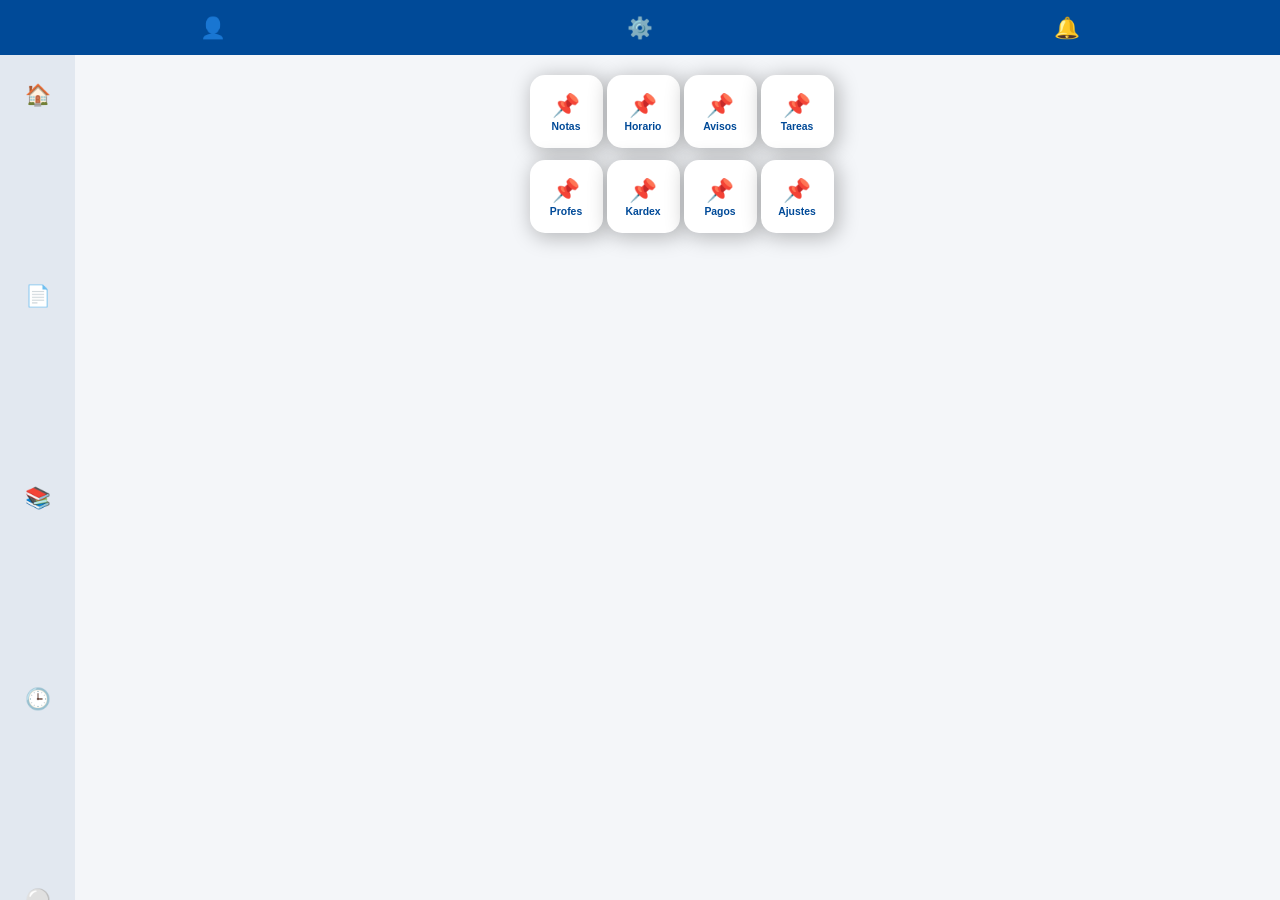
==== index.html @ 4ccabddf "Estructura inicial del proyecto y primeros Web Components" ====
<!DOCTYPE html>
<html lang="es">

<head>
    <meta charset="UTF-8">
    <meta name="viewport" content="width=device-width, initial-scale=1.0">
    <title>UASLP</title>
    <link rel="stylesheet" href="styles/global.css">
</head>

<body>
    <top-navbar></top-navbar>

    <div class="layout-principal">
        <side-menu></side-menu>

        <main class="panel-contenido">
            <section class="grid-widgets">
                <widget-acceso icono="" titulo="Notas"></widget-acceso>
                <widget-acceso icono="" titulo="Horario"></widget-acceso>
                <widget-acceso icono="" titulo="Avisos"></widget-acceso>
                <widget-acceso icono="" titulo="Tareas"></widget-acceso>
                <widget-acceso icono="" titulo="Profes"></widget-acceso>
                <widget-acceso icono="" titulo="Kardex"></widget-acceso>
                <widget-acceso icono="" titulo="Pagos"></widget-acceso>
                <widget-acceso icono="" titulo="Ajustes"></widget-acceso>
            </section>
        </main>
    </div>

    <script type="module" src="components/top-navbar.js"></script>
    <script type="module" src="components/side-menu.js"></script>
    <script type="module" src="components/widget-acceso.js"></script>
</body>

</html>
---- styles/global.css ----
:root {
    --uaslp-azul: #004A98;
    --uaslp-azul-claro: #D3E9FF;
    --uaslp-dorado: #D4AF37;
    --fondo-app: #F4F6F9;
    --texto-oscuro: #1E293B;
}

* {
    box-sizing: border-box;
    margin: 0;
    padding: 0;
    font-family: 'Segoe UI', Tahoma, Geneva, Verdana, sans-serif;
}

body {
    background-color: var(--fondo-app);
    color: var(--texto-oscuro);
    display: flex;
    flex-direction: column;
    height: 100vh;
}

/* Contenedor debajo de la barra superior */
.layout-principal {
    display: flex;
    flex: 1;
    overflow: hidden;
}

/* Panel principal con margen interior de 10px según diseño */
.panel-contenido {
    flex: 1;
    padding: 10px;
    overflow-y: auto;
    display: flex;
    flex-direction: column;
    gap: 15px;
}

/* Cuadrícula de widgets de 65x65px */
.grid-widgets {
    display: grid;
    grid-template-columns: repeat(4, 65px);
    gap: 12px;
    justify-content: center;
    margin-top: 10px;
}
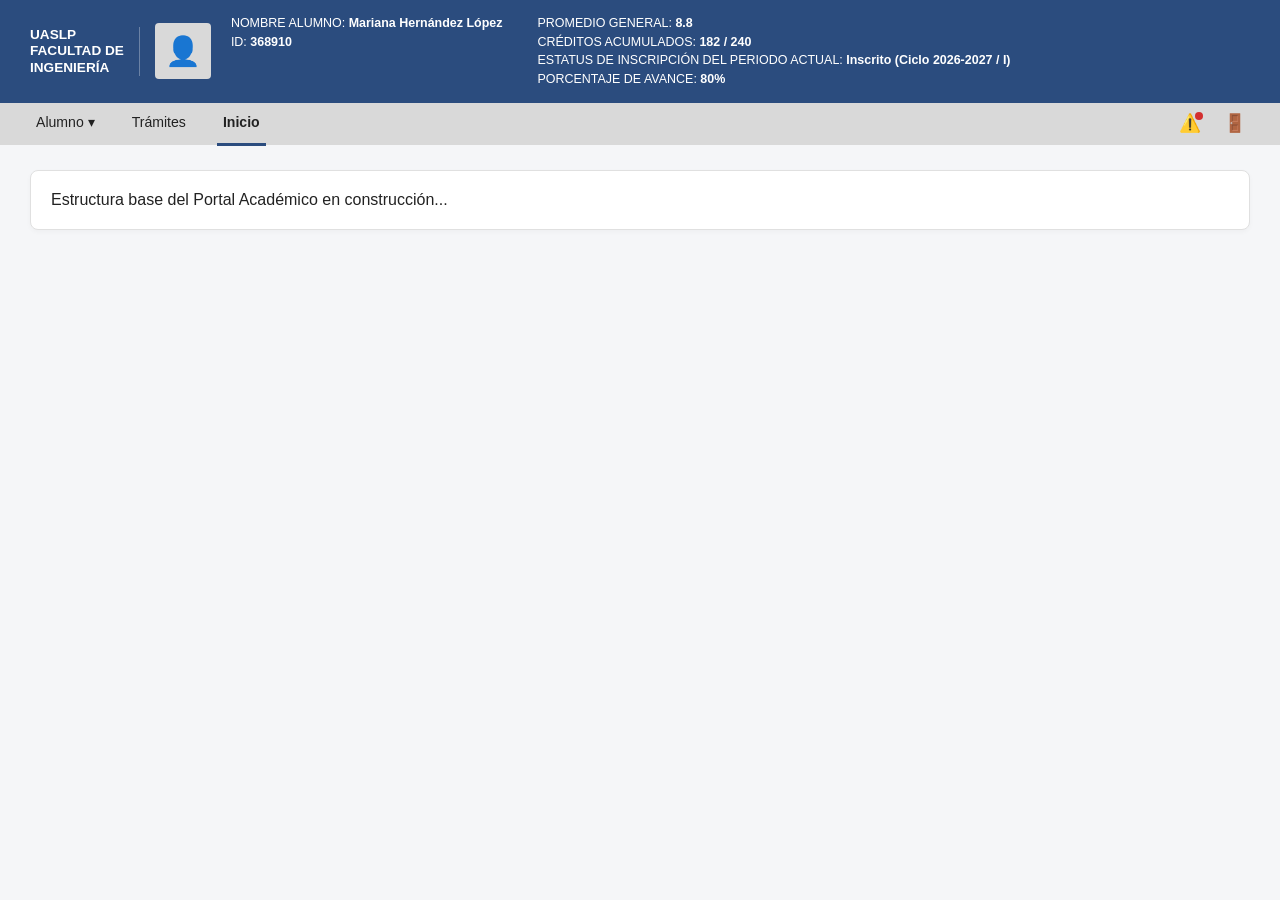
==== commit fe3b34cf: "Agrega estructura base y Web Components header y navbar" ====
--- a/index.html
+++ b/index.html
@@ -4,33 +4,22 @@
 <head>
     <meta charset="UTF-8">
     <meta name="viewport" content="width=device-width, initial-scale=1.0">
-    <title>UASLP</title>
+    <title>Portal Académico Estudiantil - UASLP</title>
     <link rel="stylesheet" href="styles/global.css">
 </head>
 
 <body>
-    <top-navbar></top-navbar>
+    <portal-header></portal-header>
+    <portal-navbar activo="inicio"></portal-navbar>
 
-    <div class="layout-principal">
-        <side-menu></side-menu>
+    <main class="contenedor-principal">
+        <div class="panel-blanco">
+            <p>Estructura base del Portal Académico en construcción...</p>
+        </div>
+    </main>
 
-        <main class="panel-contenido">
-            <section class="grid-widgets">
-                <widget-acceso icono="" titulo="Notas"></widget-acceso>
-                <widget-acceso icono="" titulo="Horario"></widget-acceso>
-                <widget-acceso icono="" titulo="Avisos"></widget-acceso>
-                <widget-acceso icono="" titulo="Tareas"></widget-acceso>
-                <widget-acceso icono="" titulo="Profes"></widget-acceso>
-                <widget-acceso icono="" titulo="Kardex"></widget-acceso>
-                <widget-acceso icono="" titulo="Pagos"></widget-acceso>
-                <widget-acceso icono="" titulo="Ajustes"></widget-acceso>
-            </section>
-        </main>
-    </div>
-
-    <script type="module" src="components/top-navbar.js"></script>
-    <script type="module" src="components/side-menu.js"></script>
-    <script type="module" src="components/widget-acceso.js"></script>
+    <script type="module" src="components/portal-header.js"></script>
+    <script type="module" src="components/portal-navbar.js"></script>
 </body>
 
 </html>
--- a/styles/global.css
+++ b/styles/global.css
@@ -1,48 +1,43 @@
 :root {
-    --uaslp-azul: #004A98;
-    --uaslp-azul-claro: #D3E9FF;
-    --uaslp-dorado: #D4AF37;
-    --fondo-app: #F4F6F9;
-    --texto-oscuro: #1E293B;
+    --azul-marino: #2B4C7E;
+    --azul-boton: #6A99D8;
+    --azul-boton-hover: #5381C0;
+    --gris-navbar: #D9D9D9;
+    --gris-fondo: #F5F6F8;
+    --gris-borde: #CCCCCC;
+    --verde-estado: #D8F5C3;
+    --gris-pendiente: #BDBDBD;
+    --texto-oscuro: #222222;
+    --texto-secundario: #555555;
 }
 
 * {
     box-sizing: border-box;
     margin: 0;
     padding: 0;
-    font-family: 'Segoe UI', Tahoma, Geneva, Verdana, sans-serif;
+    font-family: 'Segoe UI', Roboto, Helvetica, Arial, sans-serif;
 }
 
 body {
-    background-color: var(--fondo-app);
+    background-color: var(--gris-fondo);
     color: var(--texto-oscuro);
+    min-height: 100vh;
     display: flex;
     flex-direction: column;
-    height: 100vh;
 }
 
-/* Contenedor debajo de la barra superior */
-.layout-principal {
-    display: flex;
+.contenedor-principal {
     flex: 1;
-    overflow: hidden;
+    max-width: 1300px;
+    width: 100%;
+    margin: 0 auto;
+    padding: 25px 30px;
 }
 
-/* Panel principal con margen interior de 10px según diseño */
-.panel-contenido {
-    flex: 1;
-    padding: 10px;
-    overflow-y: auto;
-    display: flex;
-    flex-direction: column;
-    gap: 15px;
-}
-
-/* Cuadrícula de widgets de 65x65px */
-.grid-widgets {
-    display: grid;
-    grid-template-columns: repeat(4, 65px);
-    gap: 12px;
-    justify-content: center;
-    margin-top: 10px;
+.panel-blanco {
+    background-color: #FFFFFF;
+    border: 1px solid #E0E0E0;
+    border-radius: 8px;
+    padding: 20px;
+    box-shadow: 0 2px 5px rgba(0, 0, 0, 0.03);
 }
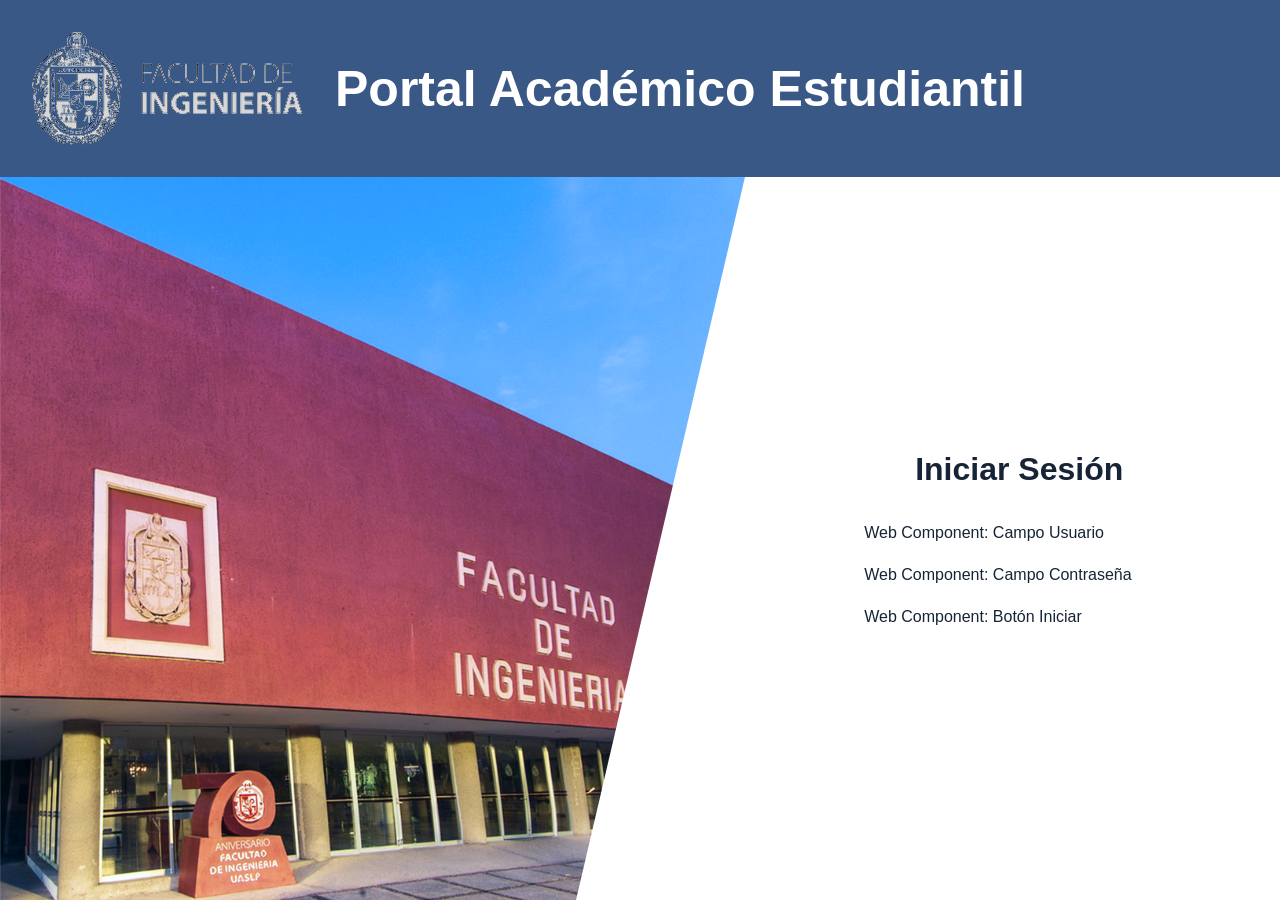
==== commit f2b943a0: "Carga de assets e inicio de componentes Se cargaron los assets neceario y se hizo la estructura de a" ====
--- a/index.html
+++ b/index.html
@@ -2,24 +2,51 @@
 <html lang="es">
 
 <head>
-    <meta charset="UTF-8">
-    <meta name="viewport" content="width=device-width, initial-scale=1.0">
-    <title>Portal Académico Estudiantil - UASLP</title>
-    <link rel="stylesheet" href="styles/global.css">
+    <meta charset="UTF-8" />
+    <meta name="viewport" content="width=device-width, initial-scale=1.0" />
+    <title>Portal Académico Estudiantil</title>
+    <link rel="stylesheet" href="style.css" />
 </head>
 
 <body>
-    <portal-header></portal-header>
-    <portal-navbar activo="inicio"></portal-navbar>
 
-    <main class="contenedor-principal">
-        <div class="panel-blanco">
-            <p>Estructura base del Portal Académico en construcción...</p>
+    <header class="portal-header">
+        <div class="header-identidad">
+            <img class="header-escudo" src="./assets/logoFacultad.png" alt="Escudo Facultad de Ingeniería" />
         </div>
+        <h1 class="header-titulo">Portal Académico Estudiantil</h1>
+    </header>
+
+    <!-- Contenido principal con corte diagonal -->
+    <main class="login-layout">
+        <!-- Lado izquierdo: Fachada -->
+        <div class="login-imagen" role="img" aria-label="Fachada Facultad de Ingeniería UASLP"></div>
+
+        <!-- Lado derecho: Panel blanco con corte diagonal -->
+        <section class="login-panel">
+            <div class="login-caja">
+                <h2 class="login-titulo">Iniciar Sesión</h2>
+
+                <form class="login-form" id="form-login" novalidate>
+                    <!-- Espacio para Web Component: Campo Usuario -->
+                    <div>
+                        Web Component: Campo Usuario
+                    </div>
+
+                    <!-- Espacio para Web Component: Campo Contraseña -->
+                    <div>
+                        Web Component: Campo Contraseña
+                    </div>
+
+                    <!-- Espacio para Web Component: Botón Iniciar -->
+                    <div>
+                        Web Component: Botón Iniciar
+                    </div>
+                </form>
+            </div>
+        </section>
     </main>
 
-    <script type="module" src="components/portal-header.js"></script>
-    <script type="module" src="components/portal-navbar.js"></script>
 </body>
 
 </html>
--- a/style.css
+++ b/style.css
@@ -0,0 +1,136 @@
+* {
+    box-sizing: border-box;
+    margin: 0;
+    padding: 0;
+}
+
+body {
+    min-height: 100vh;
+    display: flex;
+    flex-direction: column;
+    font-family: 'Segoe UI', Roboto, Helvetica, Arial, sans-serif;
+    background-color: #FFFFFF;
+    color: #162436;
+}
+
+/* =========================================
+   ENCABEZADO SUPERIOR
+   ========================================= */
+.portal-header {
+    background-color: #395886;
+    color: #FFFFFF;
+    min-height: 177px;
+    padding: 12px 32px;
+    display: flex;
+    align-items: center;
+    gap: 32px;
+}
+
+.header-identidad {
+    display: flex;
+    align-items: center;
+    gap: 12px;
+    flex-shrink: 0;
+}
+
+.header-titulo {
+    font: Inter; 
+    font-size: 50px;
+    font-style: normal;
+    font-weight: 700;
+    line-height: 48px; /* 96% */
+}
+
+/* =========================================
+   LAYOUT PRINCIPAL 
+   ========================================= */
+.login-layout {
+    position: relative;
+    flex: 1;
+    display: flex;
+    width: 100%;
+    overflow: hidden;
+}
+
+.login-imagen {
+    position: absolute;
+    inset: 0;
+    width: 68%;
+    height: 100%;
+    background-image: url('./assets/imagenFacultad.png');
+    background-size: cover;
+    background-position: center;
+}
+
+.login-panel {
+    position: relative;
+    z-index: 1;
+    margin-left: auto;
+    width: 55%;
+    min-height: 100%;
+    background-color: #FFFFFF;
+    /* Corte diagonal de derecha arriba hacia izquierda abajo */
+    clip-path: polygon(24% 0, 100% 0, 100% 100%, 0% 100%);
+    display: flex;
+    align-items: center;
+    justify-content: center;
+    padding: 40px 48px 40px 18%;
+}
+
+.login-caja {
+    width: 100%;
+    max-width: 310px;
+    display: flex;
+    flex-direction: column;
+    align-items: center;
+}
+
+.login-titulo {
+    font-size: 2rem;
+    font-weight: 700;
+    color: #162436;
+    margin-bottom: 36px;
+    text-align: center;
+}
+
+.login-form {
+    width: 100%;
+    display: flex;
+    flex-direction: column;
+    gap: 24px;
+}
+
+
+/* =========================================
+   RESPONSIVO 
+   ========================================= */
+@media (max-width: 900px) {
+    .portal-header {
+        padding: 12px 16px;
+        gap: 16px;
+        flex-wrap: wrap;
+    }
+
+    .header-titulo {
+        font-size: 1.2rem;
+    }
+
+    .login-layout {
+        flex-direction: column;
+    }
+
+    .login-imagen {
+        position: relative;
+        width: 100%;
+        height: 220px;
+        flex-shrink: 0;
+    }
+
+    .login-panel {
+        width: 100%;
+        margin-left: 0;
+        clip-path: none;
+        padding: 36px 24px;
+        flex: 1;
+    }
+}
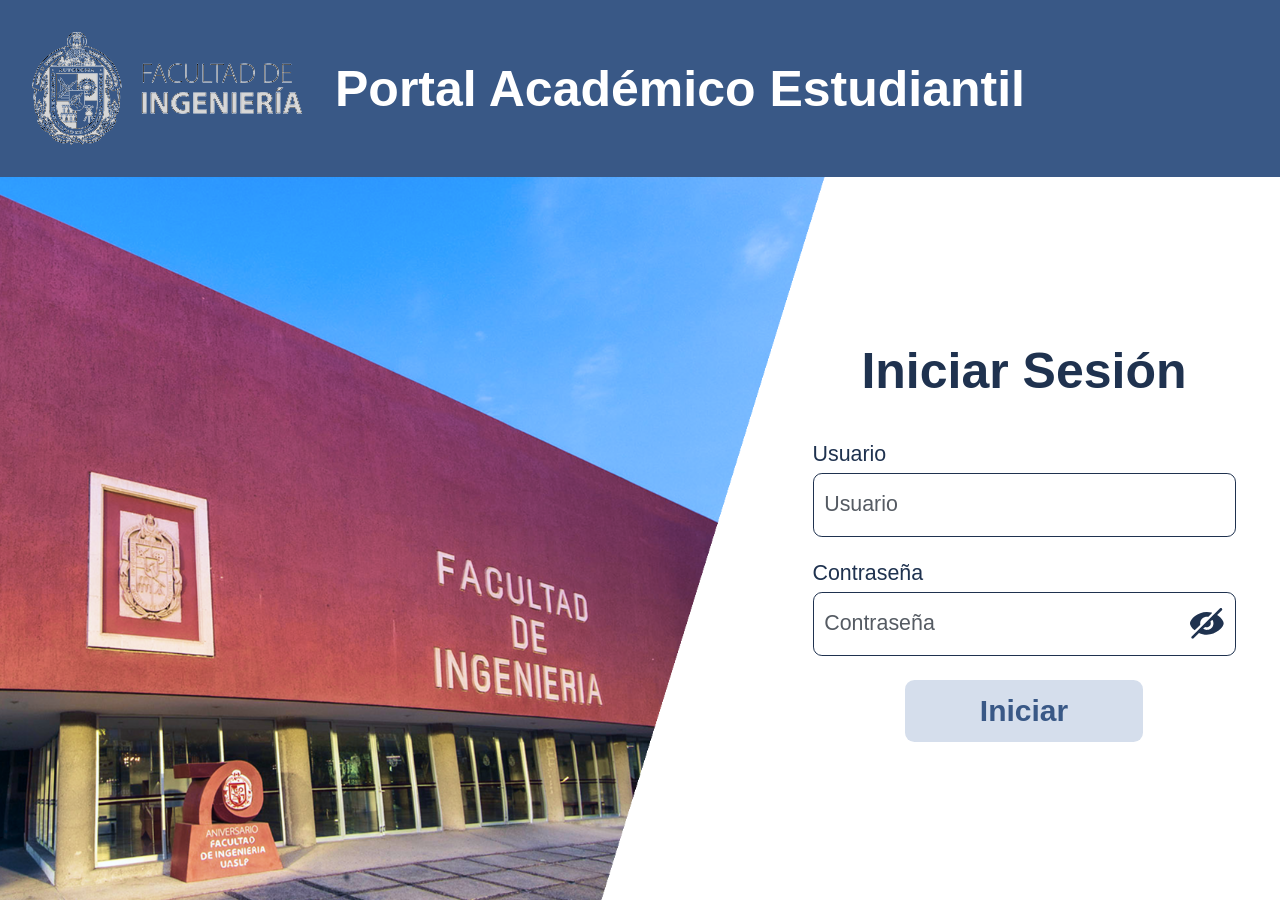
==== commit 187b6c38: "Creacion de páginas y componentes,y reacomodo de estructura Se reacomodó la estructura de los archiv" ====
--- a/index.html
+++ b/index.html
@@ -5,11 +5,11 @@
     <meta charset="UTF-8" />
     <meta name="viewport" content="width=device-width, initial-scale=1.0" />
     <title>Portal Académico Estudiantil</title>
-    <link rel="stylesheet" href="style.css" />
+    <link rel="stylesheet" href="./css/global.css" />
+    <link rel="stylesheet" href="./css/login.css" />
 </head>
 
 <body>
-
     <header class="portal-header">
         <div class="header-identidad">
             <img class="header-escudo" src="./assets/logoFacultad.png" alt="Escudo Facultad de Ingeniería" />
@@ -17,36 +17,25 @@
         <h1 class="header-titulo">Portal Académico Estudiantil</h1>
     </header>
 
-    <!-- Contenido principal con corte diagonal -->
     <main class="login-layout">
-        <!-- Lado izquierdo: Fachada -->
         <div class="login-imagen" role="img" aria-label="Fachada Facultad de Ingeniería UASLP"></div>
 
-        <!-- Lado derecho: Panel blanco con corte diagonal -->
         <section class="login-panel">
-            <div class="login-caja">
-                <h2 class="login-titulo">Iniciar Sesión</h2>
+            <h2 class="login-titulo">Iniciar Sesión</h2>
 
-                <form class="login-form" id="form-login" novalidate>
-                    <!-- Espacio para Web Component: Campo Usuario -->
-                    <div>
-                        Web Component: Campo Usuario
-                    </div>
-
-                    <!-- Espacio para Web Component: Campo Contraseña -->
-                    <div>
-                        Web Component: Campo Contraseña
-                    </div>
-
-                    <!-- Espacio para Web Component: Botón Iniciar -->
-                    <div>
-                        Web Component: Botón Iniciar
-                    </div>
-                </form>
-            </div>
+            <form class="login-form" id="form-login" novalidate>
+                <campo-texto id="campo-usuario" label="Usuario" placeholder="Usuario" estado="normal"></campo-texto>
+                <campo-contrasena id="campo-password" visible="falso" placeholder="Contraseña"></campo-contrasena>
+                <boton-accion id="btn-iniciar" texto="Iniciar" tipo="primario" disabled></boton-accion>
+            </form>
         </section>
     </main>
 
+    <script type="module" src="./components/campo-texto.js"></script>
+    <script type="module" src="./components/campo-contrasena.js"></script>
+    <script type="module" src="./components/botones.js"></script>
+
+    <script type="module" src="./js/login.js"></script>
 </body>
 
 </html>
--- a/css/global.css
+++ b/css/global.css
@@ -0,0 +1,14 @@
+* {
+    box-sizing: border-box;
+    margin: 0;
+    padding: 0;
+}
+
+body {
+    background-color: #F5F6F8;
+    color: #222222;
+    font-family: 'Segoe UI', Roboto, Helvetica, Arial, sans-serif;
+    min-height: 100vh;
+    display: flex;
+    flex-direction: column;
+}
--- a/css/login.css
+++ b/css/login.css
@@ -0,0 +1,144 @@
+body {
+    font-family: 'Inter', 'Segoe UI', Roboto, Helvetica, Arial, sans-serif;
+    background-color: #FFFFFF;
+    color: #162436;
+}
+
+/* =========================================
+   ENCABEZADO SUPERIOR
+   ========================================= */
+.portal-header {
+    background-color: #395886;
+    color: #FFFFFF;
+    min-height: 177px;
+    padding: 12px 32px;
+    display: flex;
+    align-items: center;
+    gap: 32px;
+}
+
+.header-identidad {
+    display: flex;
+    align-items: center;
+    gap: 12px;
+    flex-shrink: 0;
+}
+
+.header-titulo {
+    font-family: 'Inter', 'Segoe UI', Roboto, sans-serif;
+    font-size: 50px;
+    font-style: normal;
+    font-weight: 700;
+    line-height: 48px;
+}
+
+/* =========================================
+   LAYOUT PRINCIPAL (ESCRITORIO)
+   ========================================= */
+.login-layout {
+    position: relative;
+    flex: 1;
+    display: flex;
+    align-items: center;
+    justify-content: flex-end;
+    width: 100%;
+    overflow: hidden;
+}
+
+.login-imagen {
+    position: absolute;
+    top: 0;
+    left: 0;
+    width: 65%;
+    height: 100%;
+    background-image: url('../assets/imagenFacultad.png');
+    background-size: cover;
+    background-position: right center;
+    z-index: 0;
+}
+
+.login-panel {
+    position: relative;
+    z-index: 1;
+    width: 40%;
+    display: flex;
+    flex-direction: column;
+    align-items: center;
+    justify-content: center;
+    padding: 40px 32px;
+    background-color: transparent;
+}
+
+.login-form {
+    width: 100%;
+    max-width: 423px;
+    display: flex;
+    flex-direction: column;
+    align-items: center;
+    gap: 24px;
+}
+
+.login-titulo {
+    display: flex;
+    width: 350px;
+    max-width: 100%;
+    height: 70px;
+    flex-direction: column;
+    justify-content: center;
+    color: #1F324F;
+    font-family: 'Inter', sans-serif;
+    font-size: 50px;
+    font-style: normal;
+    font-weight: 700;
+    line-height: 48px;
+    /* 96% */
+    margin-bottom: 36px;
+    text-align: center;
+}
+
+
+/* =========================================
+   RESPONSIVO: TABLET Y CELULAR (≤ 900px)
+   ========================================= */
+@media (max-width: 900px) {
+    .portal-header {
+        min-height: 90px;
+        padding: 12px 16px;
+        gap: 16px;
+        flex-wrap: wrap;
+    }
+
+    .header-titulo {
+        font-size: 1.5rem;
+        line-height: 1.2;
+    }
+
+    .login-layout {
+        justify-content: center;
+    }
+
+    .login-imagen {
+        width: 100%;
+        height: 100%;
+    }
+
+    .login-panel {
+        width: 100%;
+        padding: 36px 24px;
+    }
+
+    .login-titulo {
+        color: #FFFFFF;
+        text-shadow: 0 2px 6px rgba(0, 0, 0, 0.45);
+    }
+}
+
+@media (max-width: 500px) {
+    .header-titulo {
+        font-size: 1.15rem;
+    }
+
+    .login-titulo {
+        font-size: 1.65rem;
+    }
+}
